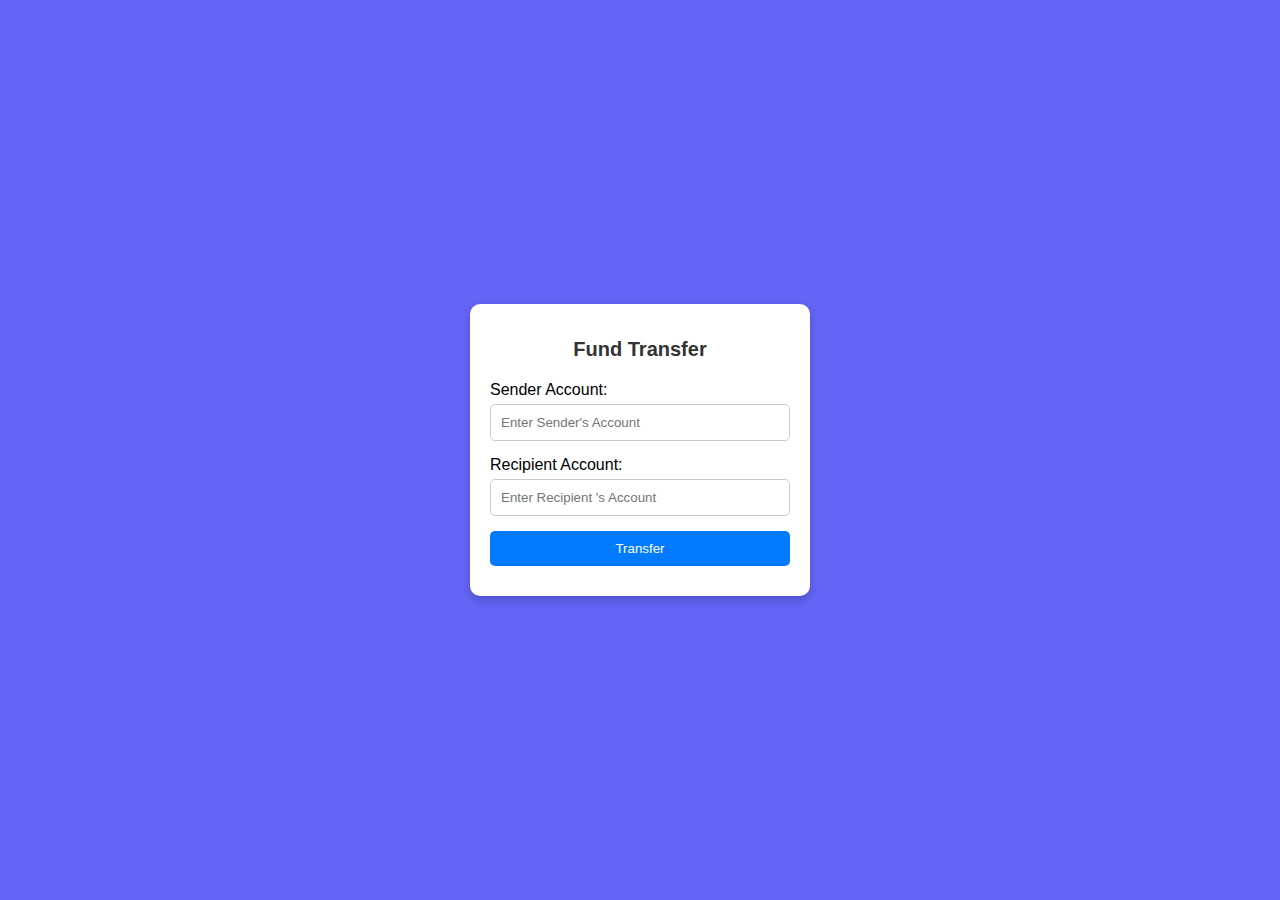
==== fundtransfer.html @ d434f38b "Add files via upload" ====
<!DOCTYPE html>
<html lang="en">
<head>
    <meta charset="UTF-8">
    <meta name="viewport" content="width=device-width, initial-scale=1.0">
    <link rel="stylesheet" href="fundtransfer.css"/>
    <title>Fund Transfer</title>
</head>
<body>
    <div class="container">
        <h1>Fund Transfer</h1>
        <form id="fund-tranfer">
            <label for="senderAccount">Sender Account:</label>
            <input type="text" id="senderAccount" placeholder="Enter Sender's Account" required />
            
            <label for="recipientAccount">Recipient Account:</label>
            <input type="text" id="recipientAccount" placeholder="Enter Recipient 's Account" required />
            
            <button type="submit">Transfer</button>
        </form>
        <div id="message"></div>
    </div>
</body>
</html>
---- fundtransfer.css ----
body {
   font-family: Arial, sans-serif;
   background-color: rgb(100,100,246);
   display: flex;
   justify-content: center;
   align-items: center;
   height: 100vh;
   margin: 0;
}

.container{
    background-color: #fff;
    padding: 20px;
    border-radius: 10px;
    box-shadow: 0 4px 8px rgba(0, 0, 0, 0.2);
    text-align: center;
    width: 300px;

}

h1{
    color: #333;
    margin-bottom: 20px;
    font-size: 20px;
}

form{
    display: flex;
    flex-direction: column;
}

label {
    margin-bottom: 5px;
    text-align: left;
}

input{
    margin-bottom: 15px;
    padding: 10px;
    border: 1px solid #ccc;
    border-radius: 5px;

}

button {
    padding: 10px;
    background-color: #007bff;
    color: white;
    border: none;
    border-radius: 5px;
    cursor: pointer;
}

button:hover{
    background-color: #0056b3;

}

#message{
    margin-top: 10px;
    font-size: 14px;
}
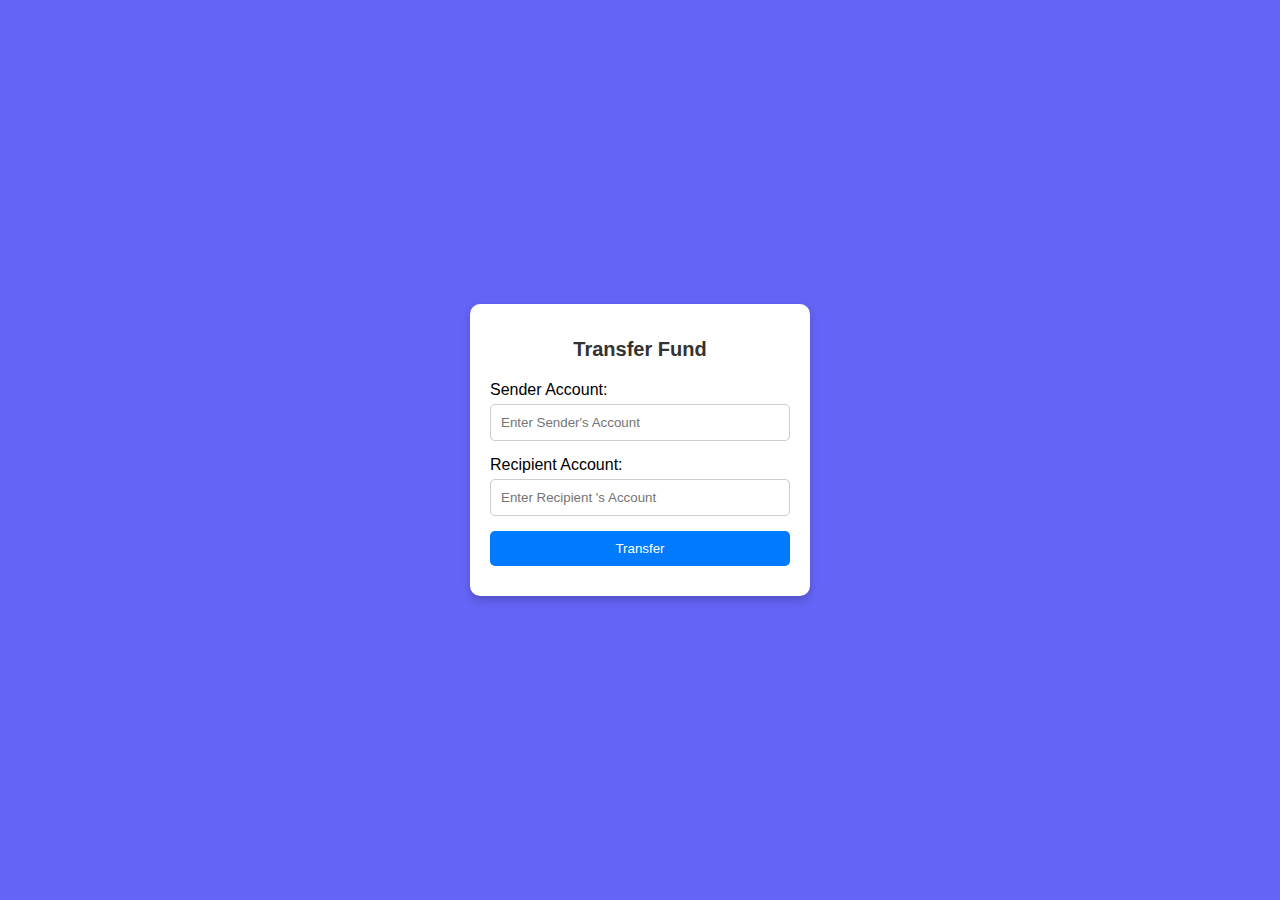
==== commit 5516dd2b: "Add files via upload" ====
--- a/fundtransfer.html
+++ b/fundtransfer.html
@@ -8,17 +8,18 @@
 </head>
 <body>
     <div class="container">
-        <h1>Fund Transfer</h1>
+        <h1>Transfer Fund</h1>
         <form id="fund-tranfer">
             <label for="senderAccount">Sender Account:</label>
             <input type="text" id="senderAccount" placeholder="Enter Sender's Account" required />
             
             <label for="recipientAccount">Recipient Account:</label>
             <input type="text" id="recipientAccount" placeholder="Enter Recipient 's Account" required />
-            
+
             <button type="submit">Transfer</button>
         </form>
         <div id="message"></div>
     </div>
+    <script src="fundtransfer.js"></script>
 </body>
 </html>